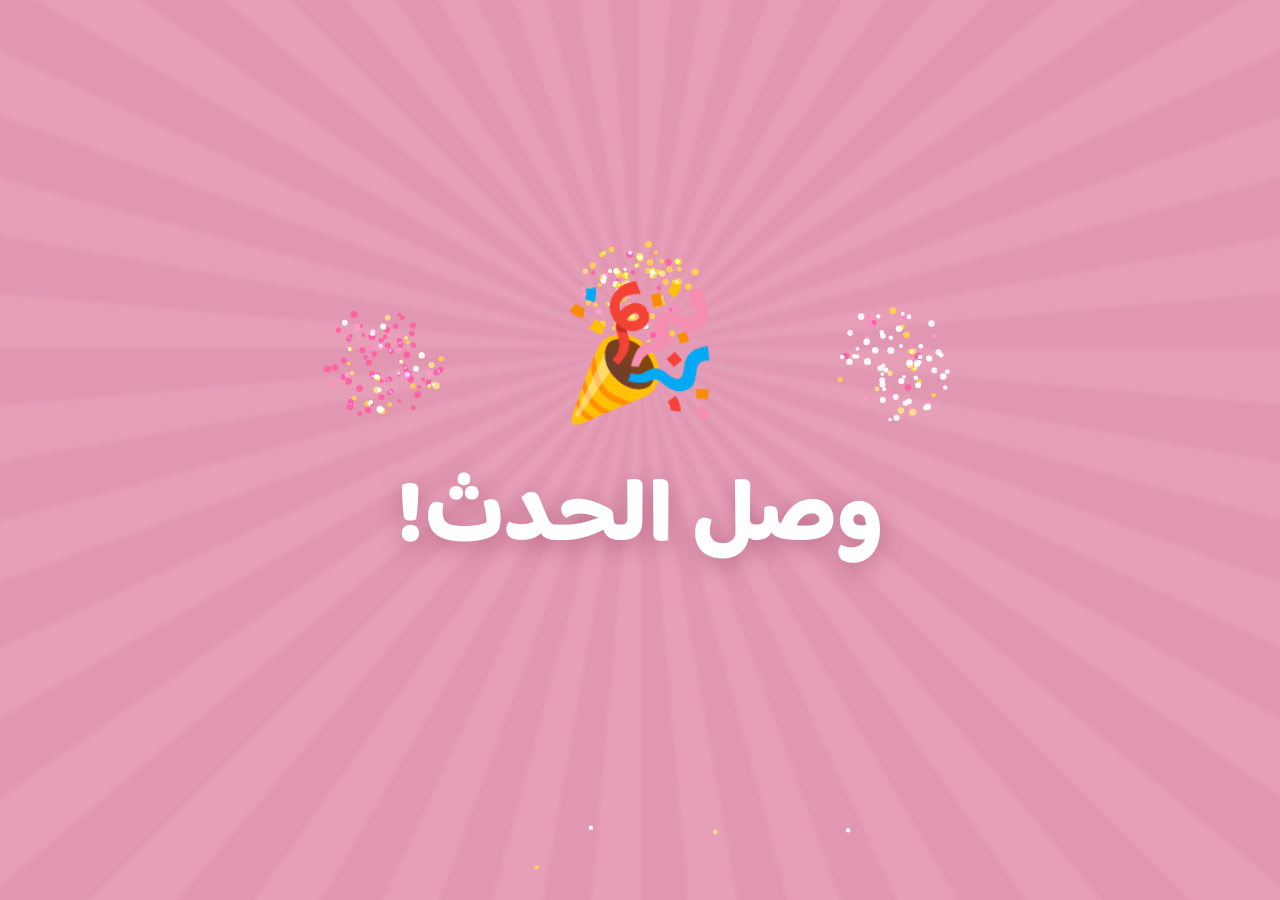
==== index.html @ 0d831c3b "Update prizes: use designed image, 150,000 SAR" ====
<!DOCTYPE html>
<html lang="ar" dir="rtl">
<head>
  <meta charset="UTF-8" />
  <meta name="viewport" content="width=device-width, initial-scale=1.0, maximum-scale=1.0, user-scalable=no" />
  <meta name="theme-color" content="#e29ab4" />
  <title>العد التنازلي</title>

  <!-- خط عربي مدوّر يشبه التصميم -->
  <link rel="preconnect" href="https://fonts.googleapis.com" />
  <link rel="preconnect" href="https://fonts.gstatic.com" crossorigin />
  <link href="https://fonts.googleapis.com/css2?family=Baloo+Bhaijaan+2:wght@500;600;700;800&family=Cairo:wght@600;700;800;900&display=swap" rel="stylesheet" />

  <link rel="stylesheet" href="style.css?v=8" />
</head>
<body>

  <!-- ============ الصفحة الأولى: العد التنازلي ============ -->
  <section id="countdown-screen" class="screen">
    <div class="bg-swirl"></div>

    <!-- نجوم لامعة -->
    <svg class="sparkle sparkle-1" viewBox="0 0 100 100"><path d="M50 0 C54 38 62 46 100 50 C62 54 54 62 50 100 C46 62 38 54 0 50 C38 46 46 38 50 0 Z"/></svg>
    <svg class="sparkle sparkle-2" viewBox="0 0 100 100"><path d="M50 0 C54 38 62 46 100 50 C62 54 54 62 50 100 C46 62 38 54 0 50 C38 46 46 38 50 0 Z"/></svg>

    <div class="cd-content">
      <h1 class="cd-marks">؟؟</h1>
      <p class="cd-subtitle">شيء كبير على وشك يبدأ</p>

      <div class="timer" id="timer">
        <div class="unit"><div class="box" id="days">00</div><span class="label">يوم</span></div>
        <span class="colon">:</span>
        <div class="unit"><div class="box" id="hours">00</div><span class="label">ساعة</span></div>
        <span class="colon">:</span>
        <div class="unit"><div class="box" id="minutes">00</div><span class="label">دقيقة</span></div>
        <span class="colon">:</span>
        <div class="unit"><div class="box" id="seconds">00</div><span class="label">ثانية</span></div>
      </div>

      <h2 class="cd-title">العد التنازلي</h2>

      <!-- ساعة رملية -->
      <svg class="hourglass" viewBox="0 0 120 160" fill="none" stroke="#ffffff" stroke-width="10" stroke-linejoin="round" stroke-linecap="round">
        <path d="M18 12 H102" />
        <path d="M18 148 H102" />
        <path d="M28 12 C28 55 92 55 92 80 C92 105 28 105 28 148" />
        <path d="M92 12 C92 55 28 55 28 80 C28 105 92 105 92 148" />
        <path d="M45 40 C52 50 68 50 75 40 Z" fill="#ffffff" stroke="none" />
        <path d="M40 138 C48 118 72 118 80 138 Z" fill="#ffffff" stroke="none" />
      </svg>
    </div>
  </section>

  <!-- ============ شاشة الاحتفال (الألعاب النارية) ============ -->
  <div id="celebration" class="hidden">
    <div class="bg-swirl"></div>
    <canvas id="fw"></canvas>
    <div class="cel-content">
      <div class="cel-emoji">🎉</div>
      <div class="cel-title">وصل الحدث!</div>
    </div>
  </div>

  <!-- ============ الصفحة الثانية: الجوائز والفعاليات ============ -->
  <section id="event-screen" class="screen hidden">
    <div class="bg-swirl"></div>

    <div class="ev-content">
      <h1 class="ev-hero">🎉 وصل الحدث!</h1>

      <!-- الجوائز -->
      <div class="card prize-card">
        <img class="prize-img" src="assets/prizes.jpeg" alt="جوائز بقيمة ١٥٠٬٠٠٠ ريال" />
      </div>

      <!-- حملة الباص -->
      <div class="card bus-card">
        <h2 class="card-title">🚌 شفت الباص؟</h2>
        <p class="bus-sub">إذا شفت باص منافس كير... لا تخليه يفوتك!</p>
        <img class="bus-img" src="assets/bus.png" alt="باص منافس كير" />
        <p class="bus-how">شارك بثلاث خطوات وادخل السحب:</p>
        <div class="steps">
          <div class="step"><span class="step-icon">📸</span><span class="step-text">صوّر الباص</span></div>
          <div class="step"><span class="step-icon">🎬</span><span class="step-text">شارك الفيديو في تيك توك</span></div>
          <div class="step"><span class="step-icon">🎁</span><span class="step-text">ادخل السحب على جوائز بقيمة ١٥٠٬٠٠٠ ريال</span></div>
        </div>
      </div>

      <!-- مواعيد الحافلة -->
      <div class="card">
        <h2 class="card-title">🚌 مواعيد الحافلة</h2>
        <div class="schedule">
          <div class="sched-row">
            <div class="sched-day">يوم ١٨</div>
            <div class="sched-info">
              <div class="sched-time">٧:٠٠ — ١٠:٠٠ مساءً</div>
              <div class="sched-place">فرع مكة</div>
            </div>
          </div>
          <div class="sched-row">
            <div class="sched-day">يوم ١٩</div>
            <div class="sched-info">
              <div class="sched-time">٧:٠٠ — ١٠:٠٠ مساءً</div>
              <div class="sched-place">فرع الحمدانية</div>
            </div>
          </div>
          <div class="sched-row">
            <div class="sched-day">يوم ٢٠</div>
            <div class="sched-info">
              <div class="sched-time">٧:٠٠ — ١٠:٠٠ مساءً</div>
              <div class="sched-place">فرع الحرازات</div>
            </div>
          </div>
        </div>
      </div>

      <!-- حسابات التواصل -->
      <div class="card">
        <h2 class="card-title">تابعونا 💬</h2>
        <div class="social">
          <a class="social-btn" href="https://www.instagram.com/monafiss_c" target="_blank" rel="noopener">
            <span class="social-badge"><img src="assets/instagram.png" alt="إنستقرام" /></span>
            <span class="social-text">
              <span class="social-name">إنستقرام</span>
              <span class="social-handle">@monafiss_c</span>
            </span>
            <span class="social-arrow">‹</span>
          </a>
          <a class="social-btn" href="https://www.tiktok.com/@monafiss_care" target="_blank" rel="noopener">
            <span class="social-badge"><img src="assets/tiktok.png" alt="تيك توك" /></span>
            <span class="social-text">
              <span class="social-name">تيك توك</span>
              <span class="social-handle">@monafiss_care</span>
            </span>
            <span class="social-arrow">‹</span>
          </a>
          <a class="social-btn" href="https://snapchat.com/t/jgpYfR7o" target="_blank" rel="noopener">
            <span class="social-badge"><img src="assets/snapchat.png" alt="سناب شات" /></span>
            <span class="social-text">
              <span class="social-name">سناب شات</span>
              <span class="social-handle">أضِفنا على سناب</span>
            </span>
            <span class="social-arrow">‹</span>
          </a>
        </div>
      </div>
    </div>
  </section>

  <script src="celebration.js?v=8"></script>
  <script src="app.js?v=8"></script>
</body>
</html>
---- style.css ----
:root {
  --pink: #e79fb8;
  --pink-dark: #dd8fac;
  --pink-deep: #cf789b;
  --white: #ffffff;
}

* { margin: 0; padding: 0; box-sizing: border-box; -webkit-tap-highlight-color: transparent; }

html, body {
  height: 100%;
  font-family: "Baloo Bhaijaan 2", "Cairo", system-ui, sans-serif;
  background: var(--pink);
  color: var(--white);
  overflow-x: hidden;
}

/* ============ الشاشات ============ */
.screen {
  position: relative;
  min-height: 100dvh;
  width: 100%;
  display: flex;
  align-items: center;
  justify-content: center;
  overflow: hidden;
}
.hidden { display: none !important; }

/* شاشة الاحتفال (الألعاب النارية) */
#celebration {
  position: fixed;
  inset: 0;
  z-index: 60;
  background: var(--pink);
  overflow: hidden;
  display: flex;
  align-items: center;
  justify-content: center;
}
#fw { position: absolute; inset: 0; z-index: 2; }
.cel-content {
  position: relative;
  z-index: 3;
  text-align: center;
  animation: celPop .8s ease both;
}
.cel-emoji { font-size: clamp(70px, 22vw, 130px); line-height: 1; }
.cel-title {
  color: #fff;
  font-size: clamp(46px, 13vw, 90px);
  font-weight: 800;
  margin-top: 10px;
  text-shadow: 0 6px 22px rgba(150, 70, 100, .45);
}
@keyframes celPop {
  0%   { opacity: 0; transform: scale(.5); }
  60%  { transform: scale(1.12); }
  100% { opacity: 1; transform: scale(1); }
}

/* انتقال نهاية العد التنازلي */
.fade-out { animation: fadeOut .7s ease forwards; }
.fade-in { animation: fadeIn .8s ease forwards; }
@keyframes fadeOut {
  to { opacity: 0; transform: scale(1.06); }
}
@keyframes fadeIn {
  from { opacity: 0; transform: translateY(20px); }
  to { opacity: 1; transform: translateY(0); }
}

/* ============ خلفية الأشعة الوردية ============ */
.bg-swirl {
  position: absolute;
  inset: -20%;
  z-index: 0;
  background:
    repeating-conic-gradient(from 0deg at 50% 42%,
      var(--pink) 0deg 5deg,
      var(--pink-dark) 5deg 10deg);
  opacity: 0.55;
  filter: blur(2px);
  animation: spin 120s linear infinite;
}
@keyframes spin { to { transform: rotate(360deg); } }

/* ============ النجوم اللامعة ============ */
.sparkle {
  position: absolute;
  z-index: 2;
  fill: var(--white);
  filter: drop-shadow(0 0 8px rgba(255,255,255,.35));
}
.sparkle-1 { width: 58px; top: 20%; left: 10%; }
.sparkle-2 { width: 46px; bottom: 10%; right: 12%; }

/* ============ محتوى العد التنازلي ============ */
.cd-content {
  position: relative;
  z-index: 3;
  text-align: center;
  width: 100%;
  max-width: 100%;
  padding: 5vh 4vw;
  display: flex;
  flex-direction: column;
  align-items: center;
  gap: clamp(18px, 4vh, 40px);
}

.cd-marks {
  font-size: clamp(90px, 26vw, 170px);
  font-weight: 800;
  line-height: .8;
  letter-spacing: -4px;
}
.cd-subtitle {
  font-size: clamp(22px, 6.5vw, 40px);
  font-weight: 700;
}
.cd-title {
  font-size: clamp(46px, 13vw, 90px);
  font-weight: 800;
}

/* ============ العداد ============ */
.timer {
  display: flex;
  align-items: flex-start;
  justify-content: center;
  gap: clamp(3px, 1vw, 8px);
  direction: ltr;               /* الترتيب: يوم:ساعة:دقيقة:ثانية */
  width: 100%;
  max-width: 100%;
}
.unit { display: flex; flex-direction: column; align-items: center; gap: 6px; }
.box {
  background: var(--white);
  color: var(--pink-deep);
  border-radius: 14px;
  width: clamp(50px, 15vw, 84px);
  height: clamp(46px, 13vw, 74px);
  display: flex;
  align-items: center;
  justify-content: center;
  font-size: clamp(24px, 7vw, 42px);
  font-weight: 800;
  box-shadow: 0 6px 16px rgba(160, 80, 110, .18);
}
.label {
  font-size: clamp(11px, 3vw, 15px);
  font-weight: 600;
  opacity: .9;
}
.colon {
  color: var(--white);
  font-size: clamp(22px, 6vw, 40px);
  font-weight: 800;
  line-height: clamp(46px, 13vw, 74px);
}

.hourglass {
  width: clamp(90px, 26vw, 150px);
  margin-top: 6px;
  filter: drop-shadow(0 6px 14px rgba(160, 80, 110, .2));
}

/* ============ صفحة الفعاليات ============ */
#event-screen { align-items: flex-start; }
.ev-content {
  position: relative;
  z-index: 3;
  width: 100%;
  max-width: 480px;
  padding: 7vh 6vw 12vh;
  display: flex;
  flex-direction: column;
  gap: 20px;
}
.ev-hero {
  text-align: center;
  font-size: clamp(34px, 10vw, 56px);
  font-weight: 800;
  margin-bottom: 6px;
}

.card {
  background: rgba(255, 255, 255, .16);
  backdrop-filter: blur(6px);
  border: 1.5px solid rgba(255, 255, 255, .35);
  border-radius: 24px;
  padding: 20px 20px 24px;
}
.card-title {
  font-size: clamp(24px, 7vw, 32px);
  font-weight: 800;
  margin-bottom: 16px;
}

.prizes { list-style: none; display: flex; flex-direction: column; gap: 12px; }
.prizes li {
  background: rgba(255,255,255,.14);
  border-radius: 14px;
  padding: 12px 16px;
  font-size: clamp(16px, 4.5vw, 20px);
  font-weight: 600;
}

/* بطاقة الجوائز */
.prize-card { padding: 0; overflow: hidden; background: transparent; border: none; }
.prize-img {
  width: 100%;
  max-width: 100%;
  height: auto;
  display: block;
  border-radius: 24px;
  box-shadow: 0 14px 34px rgba(150,70,100,.26);
}

/* حملة الباص */
.bus-card { text-align: center; }
.bus-sub {
  font-size: clamp(16px, 4.6vw, 21px);
  font-weight: 700;
  margin-bottom: 16px;
}
.bus-img {
  width: 100%;
  max-width: 100%;
  height: auto;
  border-radius: 18px;
  display: block;
  margin: 0 auto 18px;
  box-shadow: 0 10px 26px rgba(150,70,100,.22);
}
.bus-how {
  font-size: clamp(15px, 4.2vw, 19px);
  font-weight: 700;
  margin-bottom: 14px;
  opacity: .95;
}
.steps { display: flex; flex-direction: column; gap: 12px; text-align: right; counter-reset: step; }
.step {
  display: flex;
  align-items: center;
  gap: 14px;
  background: rgba(255,255,255,.16);
  border-radius: 16px;
  padding: 14px 16px;
  position: relative;
}
.step::before {
  counter-increment: step;
  content: counter(step);
  flex: 0 0 auto;
  width: 30px; height: 30px;
  border-radius: 50%;
  background: #fff;
  color: var(--pink-deep);
  font-weight: 800;
  font-size: 16px;
  display: flex; align-items: center; justify-content: center;
}
.step-icon { flex: 0 0 auto; font-size: clamp(24px, 7vw, 32px); }
.step-text { font-size: clamp(15px, 4.3vw, 19px); font-weight: 700; line-height: 1.4; }

.schedule { display: flex; flex-direction: column; gap: 12px; }
.sched-row {
  display: flex;
  align-items: center;
  gap: 14px;
  background: rgba(255,255,255,.14);
  border-radius: 16px;
  padding: 14px 16px;
}
.sched-day {
  background: var(--white);
  color: var(--pink-deep);
  border-radius: 12px;
  padding: 10px 12px;
  font-weight: 800;
  font-size: clamp(16px, 4.5vw, 20px);
  white-space: nowrap;
  min-width: 74px;
  text-align: center;
}
.sched-info { display: flex; flex-direction: column; gap: 2px; }
.sched-time { font-size: clamp(16px, 4.5vw, 20px); font-weight: 700; }
.sched-place { font-size: clamp(14px, 4vw, 17px); font-weight: 600; opacity: .9; }

.social { display: flex; flex-direction: column; gap: 12px; }
.social-btn {
  display: flex;
  align-items: center;
  gap: 14px;
  background: rgba(255,255,255,.16);
  border: 1.5px solid rgba(255,255,255,.35);
  border-radius: 16px;
  padding: 12px 16px;
  color: var(--white);
  text-decoration: none;
  transition: transform .12s ease, background .2s ease;
}
.social-btn:active { transform: scale(.97); background: rgba(255,255,255,.28); }

.social-badge {
  flex: 0 0 auto;
  width: 52px;
  height: 52px;
  border-radius: 14px;
  background: var(--white);
  display: flex;
  align-items: center;
  justify-content: center;
  box-shadow: 0 4px 10px rgba(160, 80, 110, .18);
}
.social-badge img { width: 34px; height: 34px; object-fit: contain; }

.social-text { display: flex; flex-direction: column; gap: 2px; flex: 1 1 auto; min-width: 0; }
.social-name { font-size: clamp(17px, 4.6vw, 21px); font-weight: 800; }
.social-handle { font-size: clamp(13px, 3.8vw, 16px); font-weight: 600; opacity: .85; direction: ltr; text-align: right; }
.social-arrow { flex: 0 0 auto; font-size: 26px; font-weight: 800; opacity: .7; }

.tbd { opacity: .75; font-weight: 600; font-size: .85em; }
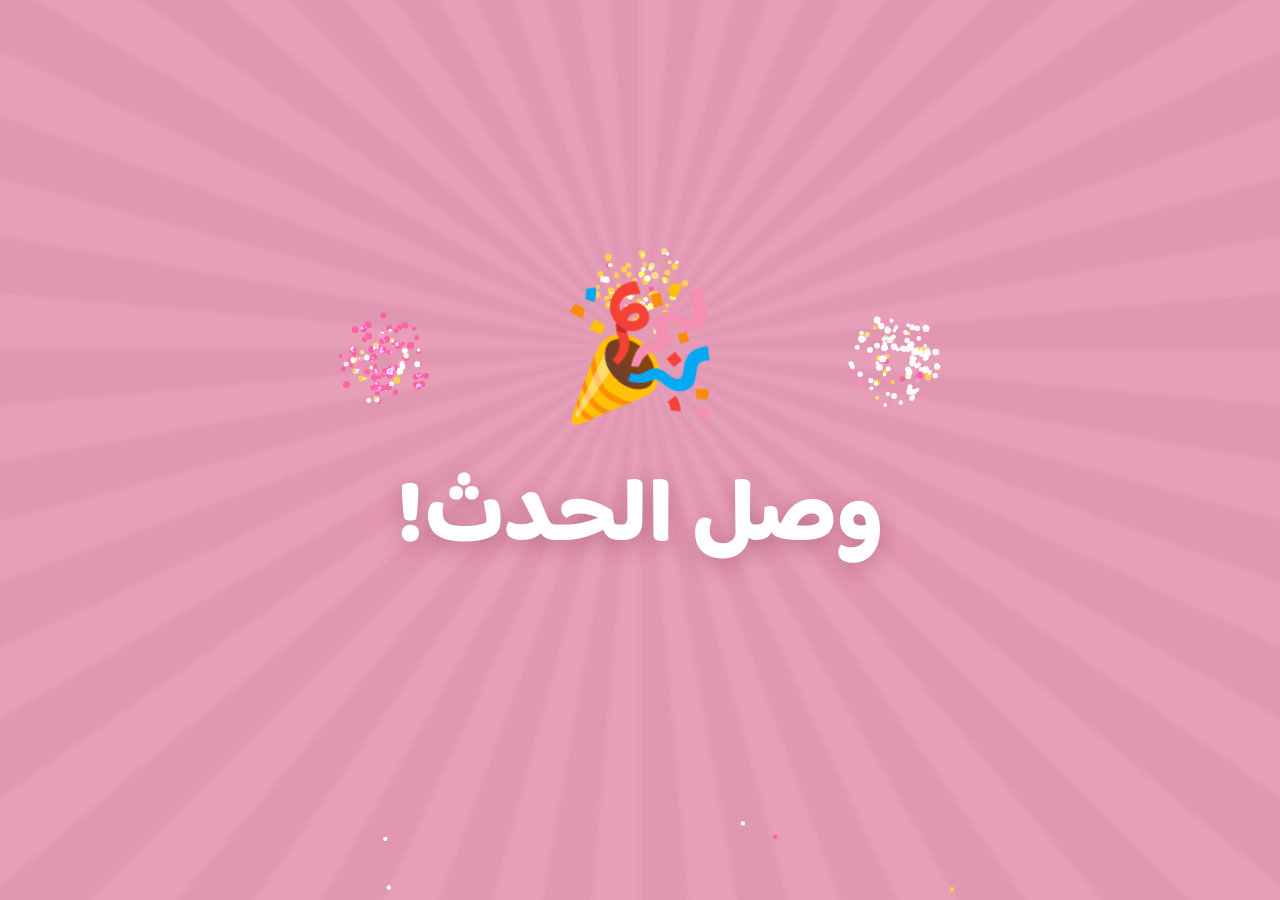
==== commit 76182e86: "Reframe prizes card to match other cards (frosted frame + title)" ====
--- a/index.html
+++ b/index.html
@@ -11,7 +11,7 @@
   <link rel="preconnect" href="https://fonts.gstatic.com" crossorigin />
   <link href="https://fonts.googleapis.com/css2?family=Baloo+Bhaijaan+2:wght@500;600;700;800&family=Cairo:wght@600;700;800;900&display=swap" rel="stylesheet" />
 
-  <link rel="stylesheet" href="style.css?v=8" />
+  <link rel="stylesheet" href="style.css?v=9" />
 </head>
 <body>
 
@@ -70,6 +70,7 @@
 
       <!-- الجوائز -->
       <div class="card prize-card">
+        <h2 class="card-title">🏆 الجوائز</h2>
         <img class="prize-img" src="assets/prizes.jpeg" alt="جوائز بقيمة ١٥٠٬٠٠٠ ريال" />
       </div>
 
@@ -147,7 +148,7 @@
     </div>
   </section>
 
-  <script src="celebration.js?v=8"></script>
-  <script src="app.js?v=8"></script>
+  <script src="celebration.js?v=9"></script>
+  <script src="app.js?v=9"></script>
 </body>
 </html>
--- a/style.css
+++ b/style.css
@@ -207,15 +207,14 @@
   font-weight: 600;
 }
 
-/* بطاقة الجوائز */
-.prize-card { padding: 0; overflow: hidden; background: transparent; border: none; }
+/* بطاقة الجوائز (نفس شكل باقي البطاقات) */
 .prize-img {
   width: 100%;
   max-width: 100%;
   height: auto;
   display: block;
-  border-radius: 24px;
-  box-shadow: 0 14px 34px rgba(150,70,100,.26);
+  border-radius: 16px;
+  box-shadow: 0 10px 26px rgba(150,70,100,.22);
 }
 
 /* حملة الباص */
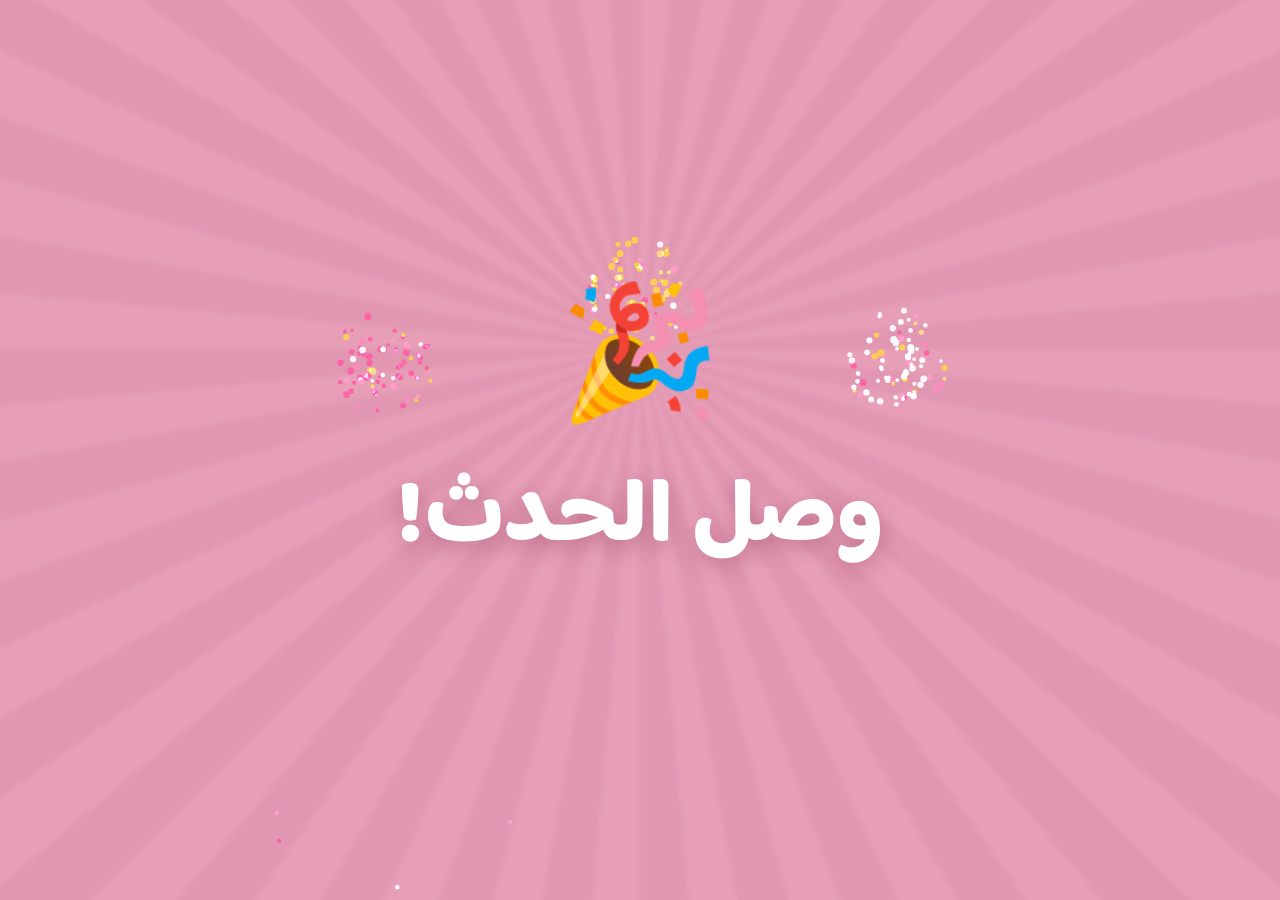
==== commit 51c4dcff: "Revert prizes card to edge-to-edge image (no frame/title)" ====
--- a/index.html
+++ b/index.html
@@ -11,7 +11,7 @@
   <link rel="preconnect" href="https://fonts.gstatic.com" crossorigin />
   <link href="https://fonts.googleapis.com/css2?family=Baloo+Bhaijaan+2:wght@500;600;700;800&family=Cairo:wght@600;700;800;900&display=swap" rel="stylesheet" />
 
-  <link rel="stylesheet" href="style.css?v=9" />
+  <link rel="stylesheet" href="style.css?v=10" />
 </head>
 <body>
 
@@ -70,7 +70,6 @@
 
       <!-- الجوائز -->
       <div class="card prize-card">
-        <h2 class="card-title">🏆 الجوائز</h2>
         <img class="prize-img" src="assets/prizes.jpeg" alt="جوائز بقيمة ١٥٠٬٠٠٠ ريال" />
       </div>
 
@@ -148,7 +147,7 @@
     </div>
   </section>
 
-  <script src="celebration.js?v=9"></script>
-  <script src="app.js?v=9"></script>
+  <script src="celebration.js?v=10"></script>
+  <script src="app.js?v=10"></script>
 </body>
 </html>
--- a/style.css
+++ b/style.css
@@ -207,14 +207,15 @@
   font-weight: 600;
 }
 
-/* بطاقة الجوائز (نفس شكل باقي البطاقات) */
+/* بطاقة الجوائز (صورة حافة-لـ-حافة بدون إطار) */
+.prize-card { padding: 0; overflow: hidden; background: transparent; border: none; }
 .prize-img {
   width: 100%;
   max-width: 100%;
   height: auto;
   display: block;
-  border-radius: 16px;
-  box-shadow: 0 10px 26px rgba(150,70,100,.22);
+  border-radius: 24px;
+  box-shadow: 0 14px 34px rgba(150,70,100,.26);
 }
 
 /* حملة الباص */
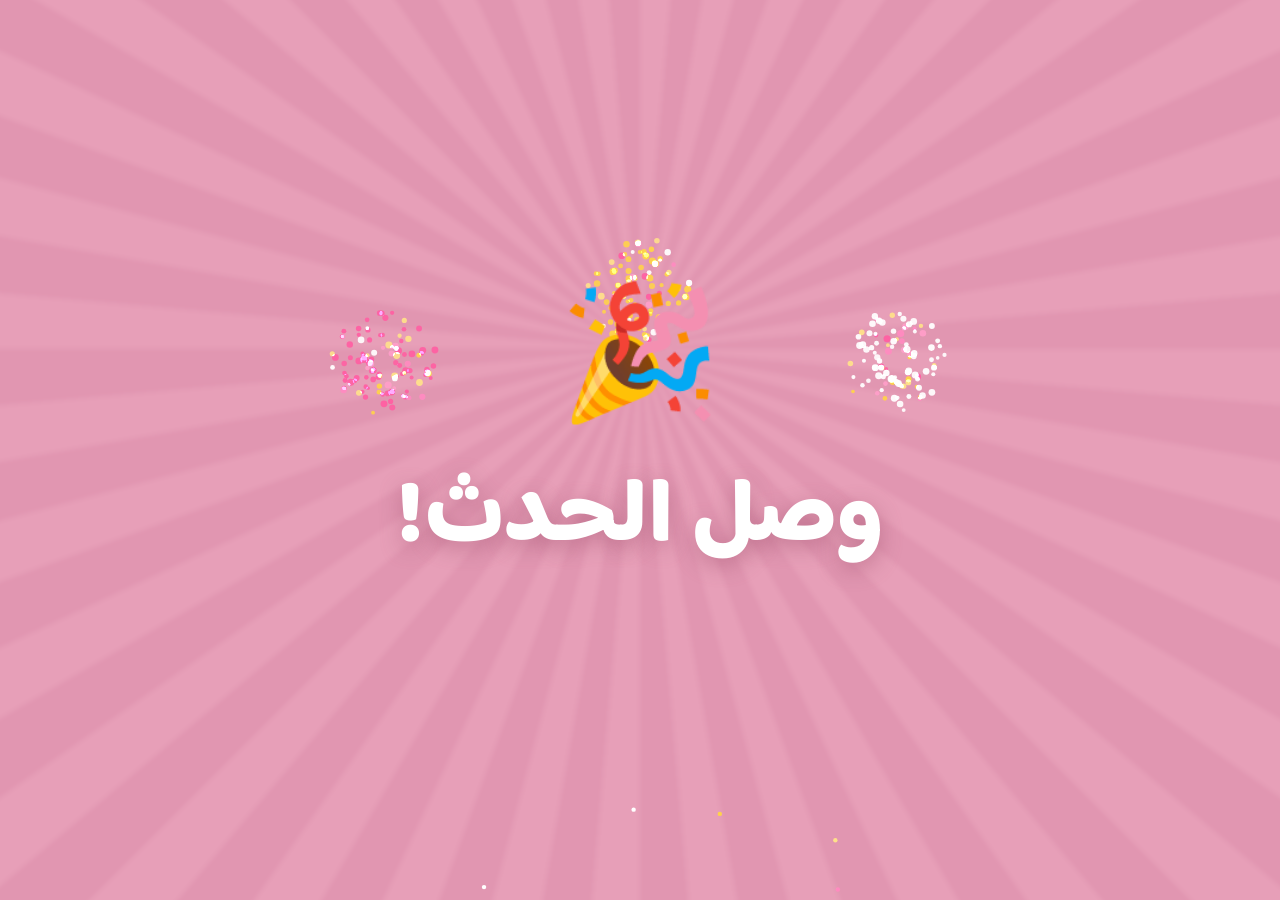
==== commit 7e98292b: "Add live bus tracking: driver page + Firebase + Leaflet live map" ====
--- a/index.html
+++ b/index.html
@@ -11,7 +11,7 @@
   <link rel="preconnect" href="https://fonts.gstatic.com" crossorigin />
   <link href="https://fonts.googleapis.com/css2?family=Baloo+Bhaijaan+2:wght@500;600;700;800&family=Cairo:wght@600;700;800;900&display=swap" rel="stylesheet" />
 
-  <link rel="stylesheet" href="style.css?v=10" />
+  <link rel="stylesheet" href="style.css?v=11" />
 </head>
 <body>
 
@@ -84,6 +84,7 @@
           <div class="step"><span class="step-icon">🎬</span><span class="step-text">شارك الفيديو في تيك توك</span></div>
           <div class="step"><span class="step-icon">🎁</span><span class="step-text">ادخل السحب على جوائز بقيمة ١٥٠٬٠٠٠ ريال</span></div>
         </div>
+        <a class="track-btn" href="bus.html">📍 تتبّع الباص مباشرة على الخريطة</a>
       </div>
 
       <!-- مواعيد الحافلة -->
@@ -147,7 +148,7 @@
     </div>
   </section>
 
-  <script src="celebration.js?v=10"></script>
-  <script src="app.js?v=10"></script>
+  <script src="celebration.js?v=11"></script>
+  <script src="app.js?v=11"></script>
 </body>
 </html>
--- a/style.css
+++ b/style.css
@@ -265,6 +265,22 @@
 .step-icon { flex: 0 0 auto; font-size: clamp(24px, 7vw, 32px); }
 .step-text { font-size: clamp(15px, 4.3vw, 19px); font-weight: 700; line-height: 1.4; }
 
+.track-btn {
+  display: block;
+  margin-top: 16px;
+  background: #fff;
+  color: var(--pink-deep);
+  text-decoration: none;
+  text-align: center;
+  border-radius: 16px;
+  padding: 15px 18px;
+  font-size: clamp(16px, 4.6vw, 20px);
+  font-weight: 800;
+  box-shadow: 0 8px 20px rgba(150,70,100,.22);
+  transition: transform .12s ease;
+}
+.track-btn:active { transform: scale(.97); }
+
 .schedule { display: flex; flex-direction: column; gap: 12px; }
 .sched-row {
   display: flex;
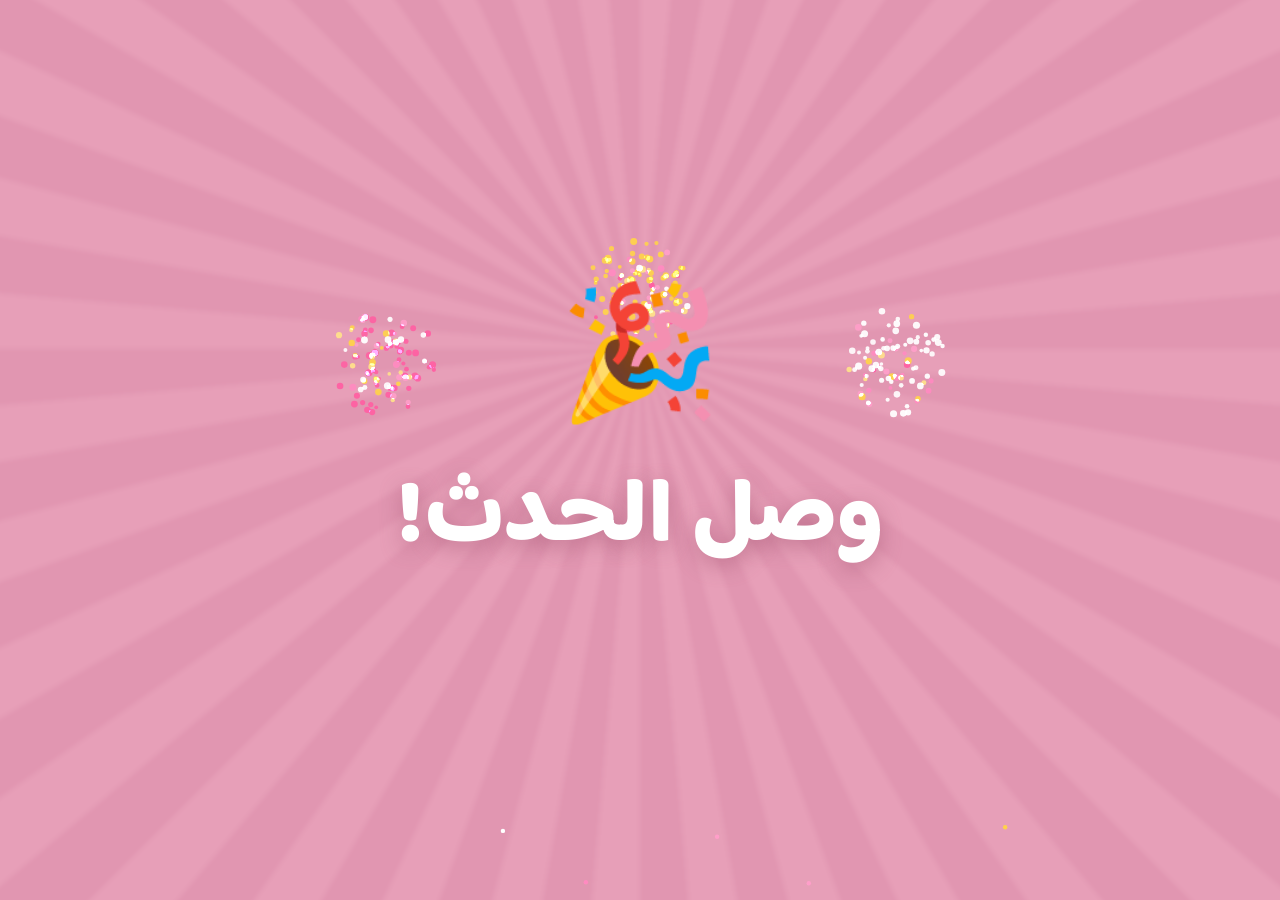
==== commit 2a504c8d: "Embed live bus map inside event page (lazy-loaded)" ====
--- a/index.html
+++ b/index.html
@@ -11,7 +11,7 @@
   <link rel="preconnect" href="https://fonts.gstatic.com" crossorigin />
   <link href="https://fonts.googleapis.com/css2?family=Baloo+Bhaijaan+2:wght@500;600;700;800&family=Cairo:wght@600;700;800;900&display=swap" rel="stylesheet" />
 
-  <link rel="stylesheet" href="style.css?v=11" />
+  <link rel="stylesheet" href="style.css?v=12" />
 </head>
 <body>
 
@@ -84,7 +84,14 @@
           <div class="step"><span class="step-icon">🎬</span><span class="step-text">شارك الفيديو في تيك توك</span></div>
           <div class="step"><span class="step-icon">🎁</span><span class="step-text">ادخل السحب على جوائز بقيمة ١٥٠٬٠٠٠ ريال</span></div>
         </div>
-        <a class="track-btn" href="bus.html">📍 تتبّع الباص مباشرة على الخريطة</a>
+      </div>
+
+      <!-- موقع الباص المباشر -->
+      <div class="card map-card">
+        <h2 class="card-title">📍 موقع الباص المباشر</h2>
+        <div class="map-status" id="mapStatus"><span class="dot off"></span> جاري الاتصال...</div>
+        <div id="event-map"></div>
+        <a class="track-btn" href="bus.html" target="_blank" rel="noopener">🗺️ فتح الخريطة بملء الشاشة</a>
       </div>
 
       <!-- مواعيد الحافلة -->
@@ -148,7 +155,8 @@
     </div>
   </section>
 
-  <script src="celebration.js?v=11"></script>
-  <script src="app.js?v=11"></script>
+  <script src="map-embed.js?v=12"></script>
+  <script src="celebration.js?v=12"></script>
+  <script src="app.js?v=12"></script>
 </body>
 </html>
--- a/style.css
+++ b/style.css
@@ -265,6 +265,22 @@
 .step-icon { flex: 0 0 auto; font-size: clamp(24px, 7vw, 32px); }
 .step-text { font-size: clamp(15px, 4.3vw, 19px); font-weight: 700; line-height: 1.4; }
 
+/* خريطة الباص المدمجة */
+.map-status {
+  display: flex; align-items: center; justify-content: center; gap: 8px;
+  background: rgba(255,255,255,.18); border-radius: 999px; padding: 9px 16px;
+  font-weight: 700; font-size: clamp(14px, 4vw, 17px); margin-bottom: 14px;
+}
+.map-status .dot { width: 12px; height: 12px; border-radius: 50%; flex: 0 0 auto; }
+.map-status .on { background: #35d07f; box-shadow: 0 0 10px #35d07f; }
+.map-status .off { background: #ffcf3f; }
+#event-map {
+  height: 320px; width: 100%; border-radius: 16px; overflow: hidden;
+  background: #dcdcdc; box-shadow: 0 8px 20px rgba(150,70,100,.18);
+}
+.bus-marker { font-size: 32px; line-height: 1; text-align: center; filter: drop-shadow(0 3px 4px rgba(0,0,0,.3)); }
+.leaflet-container { font-family: inherit; }
+
 .track-btn {
   display: block;
   margin-top: 16px;
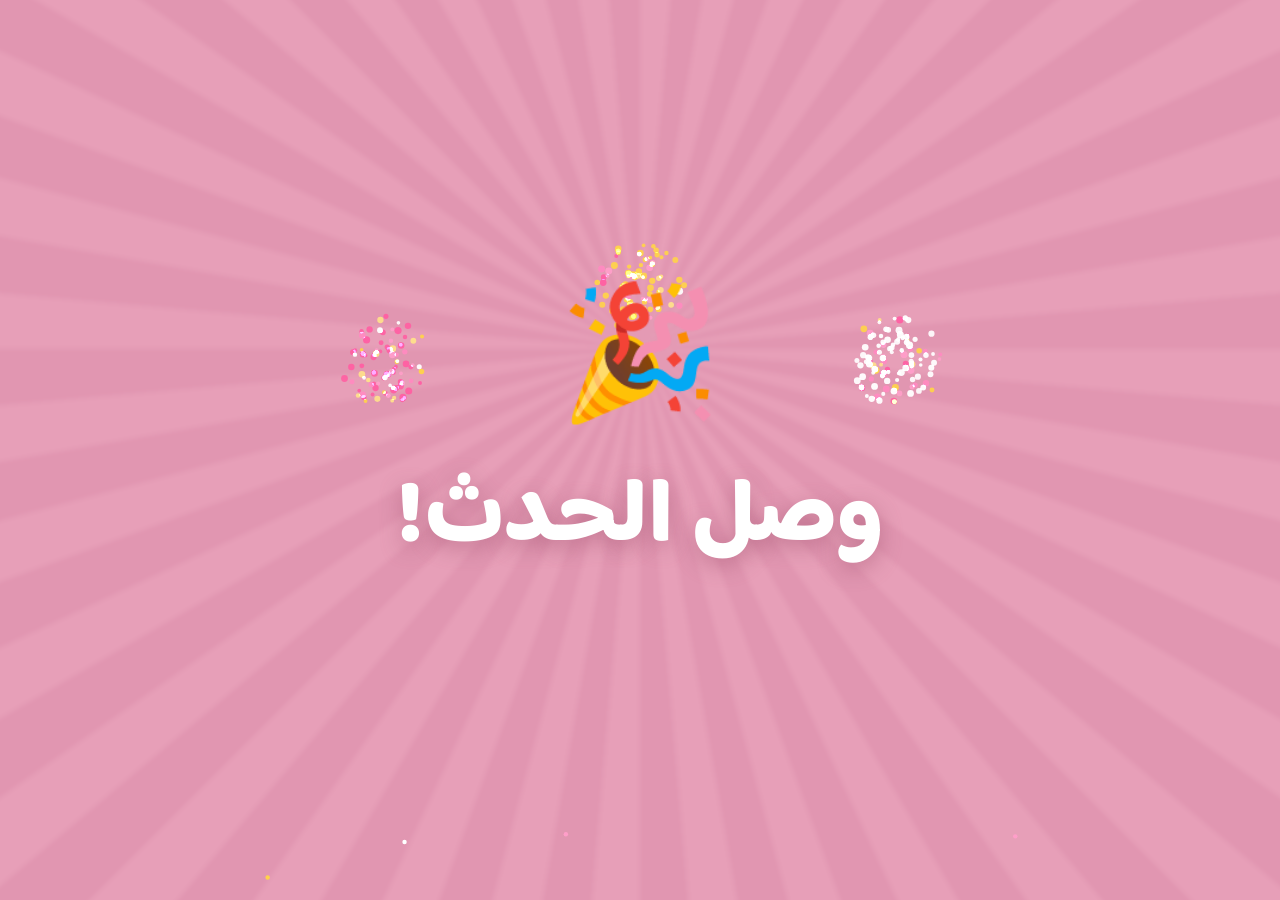
==== commit 34151bdd: "Add Google Maps directions button to bus tracking (embed + fullscreen)" ====
--- a/index.html
+++ b/index.html
@@ -11,7 +11,7 @@
   <link rel="preconnect" href="https://fonts.gstatic.com" crossorigin />
   <link href="https://fonts.googleapis.com/css2?family=Baloo+Bhaijaan+2:wght@500;600;700;800&family=Cairo:wght@600;700;800;900&display=swap" rel="stylesheet" />
 
-  <link rel="stylesheet" href="style.css?v=12" />
+  <link rel="stylesheet" href="style.css?v=13" />
 </head>
 <body>
 
@@ -91,7 +91,8 @@
         <h2 class="card-title">📍 موقع الباص المباشر</h2>
         <div class="map-status" id="mapStatus"><span class="dot off"></span> جاري الاتصال...</div>
         <div id="event-map"></div>
-        <a class="track-btn" href="bus.html" target="_blank" rel="noopener">🗺️ فتح الخريطة بملء الشاشة</a>
+        <button class="track-btn gmaps-btn" id="gmapsBtn" type="button">🧭 التوجّه للباص عبر خرائط قوقل</button>
+        <a class="track-btn ghost" href="bus.html" target="_blank" rel="noopener">🗺️ فتح الخريطة بملء الشاشة</a>
       </div>
 
       <!-- مواعيد الحافلة -->
@@ -155,8 +156,8 @@
     </div>
   </section>
 
-  <script src="map-embed.js?v=12"></script>
-  <script src="celebration.js?v=12"></script>
-  <script src="app.js?v=12"></script>
+  <script src="map-embed.js?v=13"></script>
+  <script src="celebration.js?v=13"></script>
+  <script src="app.js?v=13"></script>
 </body>
 </html>
--- a/style.css
+++ b/style.css
@@ -283,19 +283,30 @@
 
 .track-btn {
   display: block;
-  margin-top: 16px;
+  width: 100%;
+  margin-top: 12px;
   background: #fff;
   color: var(--pink-deep);
   text-decoration: none;
   text-align: center;
+  border: none;
   border-radius: 16px;
   padding: 15px 18px;
+  font-family: inherit;
   font-size: clamp(16px, 4.6vw, 20px);
   font-weight: 800;
+  cursor: pointer;
   box-shadow: 0 8px 20px rgba(150,70,100,.22);
   transition: transform .12s ease;
 }
 .track-btn:active { transform: scale(.97); }
+/* الزر الثانوي (فتح بملء الشاشة) — شفاف بإطار */
+.track-btn.ghost {
+  background: rgba(255,255,255,.16);
+  color: #fff;
+  border: 1.5px solid rgba(255,255,255,.5);
+  box-shadow: none;
+}
 
 .schedule { display: flex; flex-direction: column; gap: 12px; }
 .sched-row {
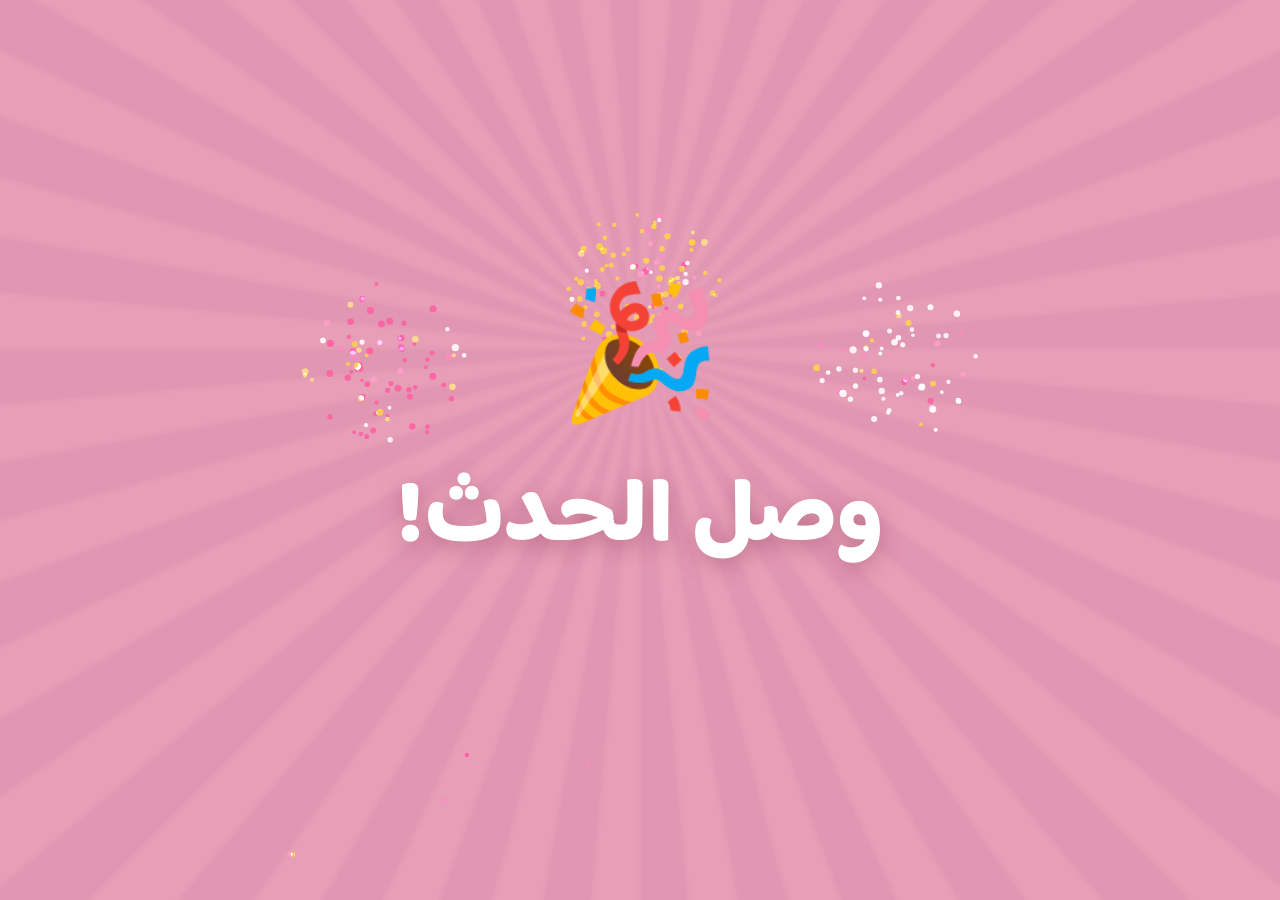
==== commit bc58dd99: "Add live bus map to countdown page (lazy-load on scroll)" ====
--- a/index.html
+++ b/index.html
@@ -11,7 +11,7 @@
   <link rel="preconnect" href="https://fonts.gstatic.com" crossorigin />
   <link href="https://fonts.googleapis.com/css2?family=Baloo+Bhaijaan+2:wght@500;600;700;800&family=Cairo:wght@600;700;800;900&display=swap" rel="stylesheet" />
 
-  <link rel="stylesheet" href="style.css?v=13" />
+  <link rel="stylesheet" href="style.css?v=14" />
 </head>
 <body>
 
@@ -19,11 +19,11 @@
   <section id="countdown-screen" class="screen">
     <div class="bg-swirl"></div>
 
-    <!-- نجوم لامعة -->
-    <svg class="sparkle sparkle-1" viewBox="0 0 100 100"><path d="M50 0 C54 38 62 46 100 50 C62 54 54 62 50 100 C46 62 38 54 0 50 C38 46 46 38 50 0 Z"/></svg>
-    <svg class="sparkle sparkle-2" viewBox="0 0 100 100"><path d="M50 0 C54 38 62 46 100 50 C62 54 54 62 50 100 C46 62 38 54 0 50 C38 46 46 38 50 0 Z"/></svg>
+    <div class="cd-content">
+      <!-- نجوم لامعة -->
+      <svg class="sparkle sparkle-1" viewBox="0 0 100 100"><path d="M50 0 C54 38 62 46 100 50 C62 54 54 62 50 100 C46 62 38 54 0 50 C38 46 46 38 50 0 Z"/></svg>
+      <svg class="sparkle sparkle-2" viewBox="0 0 100 100"><path d="M50 0 C54 38 62 46 100 50 C62 54 54 62 50 100 C46 62 38 54 0 50 C38 46 46 38 50 0 Z"/></svg>
 
-    <div class="cd-content">
       <h1 class="cd-marks">؟؟</h1>
       <p class="cd-subtitle">شيء كبير على وشك يبدأ</p>
 
@@ -48,6 +48,19 @@
         <path d="M45 40 C52 50 68 50 75 40 Z" fill="#ffffff" stroke="none" />
         <path d="M40 138 C48 118 72 118 80 138 Z" fill="#ffffff" stroke="none" />
       </svg>
+
+      <div class="scroll-hint">🚌 تتبّع الباص مباشرة <span class="chev">⌄</span></div>
+    </div>
+
+    <!-- خريطة الباص المباشرة في صفحة العد -->
+    <div class="cd-extra">
+      <div class="card map-card">
+        <h2 class="card-title">📍 موقع الباص المباشر</h2>
+        <div class="map-status" id="cdMapStatus"><span class="dot off"></span> اسحب لتحميل الخريطة...</div>
+        <div id="cd-map"></div>
+        <button class="track-btn gmaps-btn" id="cdGmapsBtn" type="button">🧭 التوجّه للباص عبر خرائط قوقل</button>
+        <a class="track-btn ghost" href="bus.html" target="_blank" rel="noopener">🗺️ فتح الخريطة بملء الشاشة</a>
+      </div>
     </div>
   </section>
 
@@ -156,8 +169,8 @@
     </div>
   </section>
 
-  <script src="map-embed.js?v=13"></script>
-  <script src="celebration.js?v=13"></script>
-  <script src="app.js?v=13"></script>
+  <script src="map-embed.js?v=14"></script>
+  <script src="celebration.js?v=14"></script>
+  <script src="app.js?v=14"></script>
 </body>
 </html>
--- a/style.css
+++ b/style.css
@@ -26,6 +26,21 @@
   overflow: hidden;
 }
 .hidden { display: none !important; }
+
+/* صفحة العد قابلة للتمرير (عشان خريطة الباص تحتها) */
+#countdown-screen { flex-direction: column; justify-content: flex-start; overflow-y: auto; overflow-x: hidden; }
+.cd-content { min-height: 100dvh; justify-content: center; }
+.cd-extra {
+  position: relative; z-index: 3; width: 100%; max-width: 480px;
+  margin: 0 auto; padding: 0 5vw 46px;
+}
+.scroll-hint {
+  color: #fff; font-weight: 800; font-size: clamp(15px, 4.4vw, 19px);
+  display: flex; flex-direction: column; align-items: center; gap: 2px; opacity: .92;
+  animation: bob 1.6s ease-in-out infinite;
+}
+.scroll-hint .chev { font-size: 26px; line-height: .6; }
+@keyframes bob { 0%,100% { transform: translateY(0); } 50% { transform: translateY(6px); } }
 
 /* شاشة الاحتفال (الألعاب النارية) */
 #celebration {
@@ -274,7 +289,7 @@
 .map-status .dot { width: 12px; height: 12px; border-radius: 50%; flex: 0 0 auto; }
 .map-status .on { background: #35d07f; box-shadow: 0 0 10px #35d07f; }
 .map-status .off { background: #ffcf3f; }
-#event-map {
+#event-map, #cd-map {
   height: 320px; width: 100%; border-radius: 16px; overflow: hidden;
   background: #dcdcdc; box-shadow: 0 8px 20px rgba(150,70,100,.18);
 }
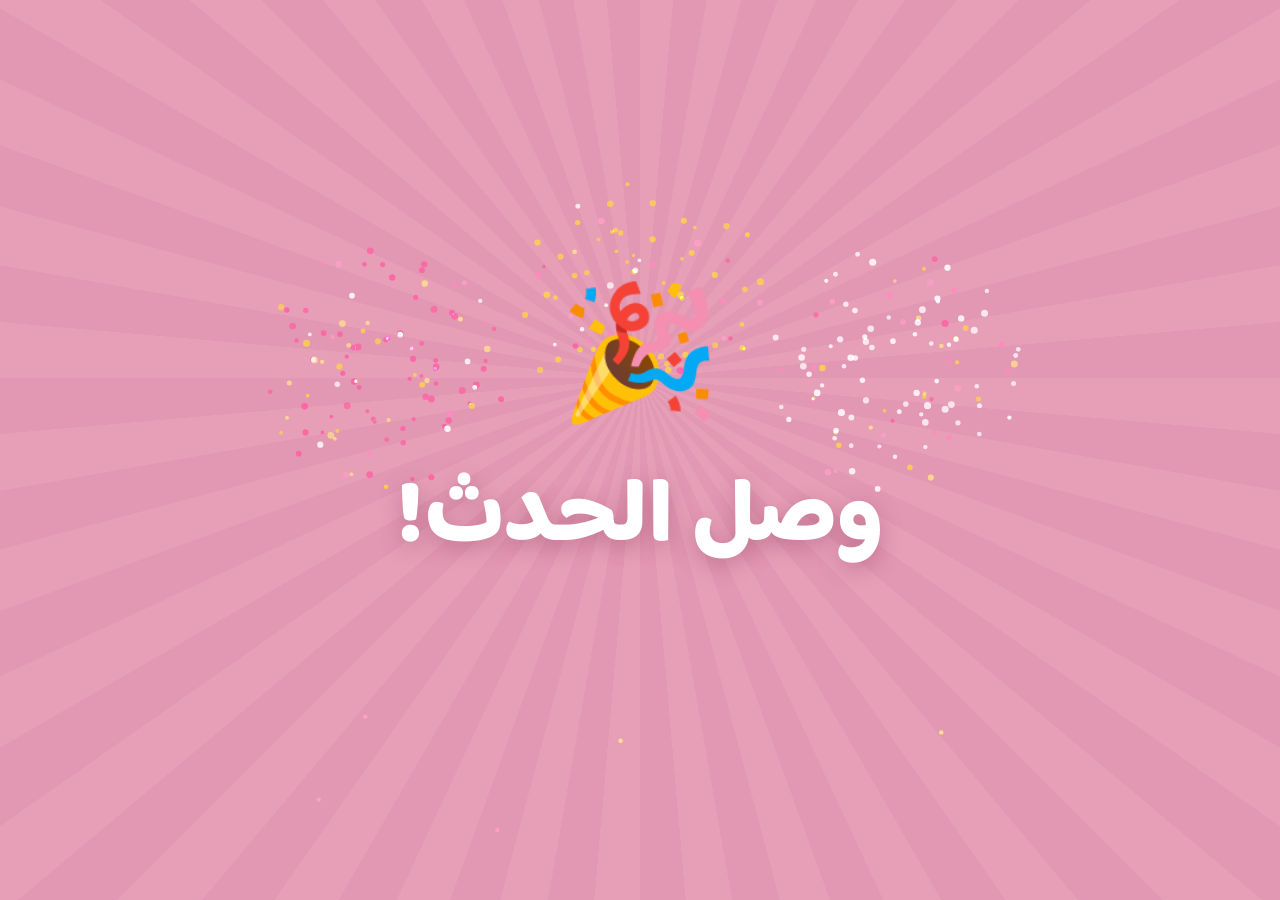
==== commit 7d554735: "Fix scroll jank: make swirl background fixed and static (no spin/blur)" ====
--- a/index.html
+++ b/index.html
@@ -11,7 +11,7 @@
   <link rel="preconnect" href="https://fonts.gstatic.com" crossorigin />
   <link href="https://fonts.googleapis.com/css2?family=Baloo+Bhaijaan+2:wght@500;600;700;800&family=Cairo:wght@600;700;800;900&display=swap" rel="stylesheet" />
 
-  <link rel="stylesheet" href="style.css?v=14" />
+  <link rel="stylesheet" href="style.css?v=15" />
 </head>
 <body>
 
@@ -169,8 +169,8 @@
     </div>
   </section>
 
-  <script src="map-embed.js?v=14"></script>
-  <script src="celebration.js?v=14"></script>
-  <script src="app.js?v=14"></script>
+  <script src="map-embed.js?v=15"></script>
+  <script src="celebration.js?v=15"></script>
+  <script src="app.js?v=15"></script>
 </body>
 </html>
--- a/style.css
+++ b/style.css
@@ -85,20 +85,18 @@
   to { opacity: 1; transform: translateY(0); }
 }
 
-/* ============ خلفية الأشعة الوردية ============ */
+/* ============ خلفية الأشعة الوردية (ثابتة تغطي الشاشة — خفيفة على الجوال) ============ */
 .bg-swirl {
-  position: absolute;
-  inset: -20%;
+  position: fixed;
+  inset: 0;
   z-index: 0;
+  pointer-events: none;
   background:
     repeating-conic-gradient(from 0deg at 50% 42%,
       var(--pink) 0deg 5deg,
       var(--pink-dark) 5deg 10deg);
-  opacity: 0.55;
-  filter: blur(2px);
-  animation: spin 120s linear infinite;
-}
-@keyframes spin { to { transform: rotate(360deg); } }
+  opacity: 0.5;
+}
 
 /* ============ النجوم اللامعة ============ */
 .sparkle {
